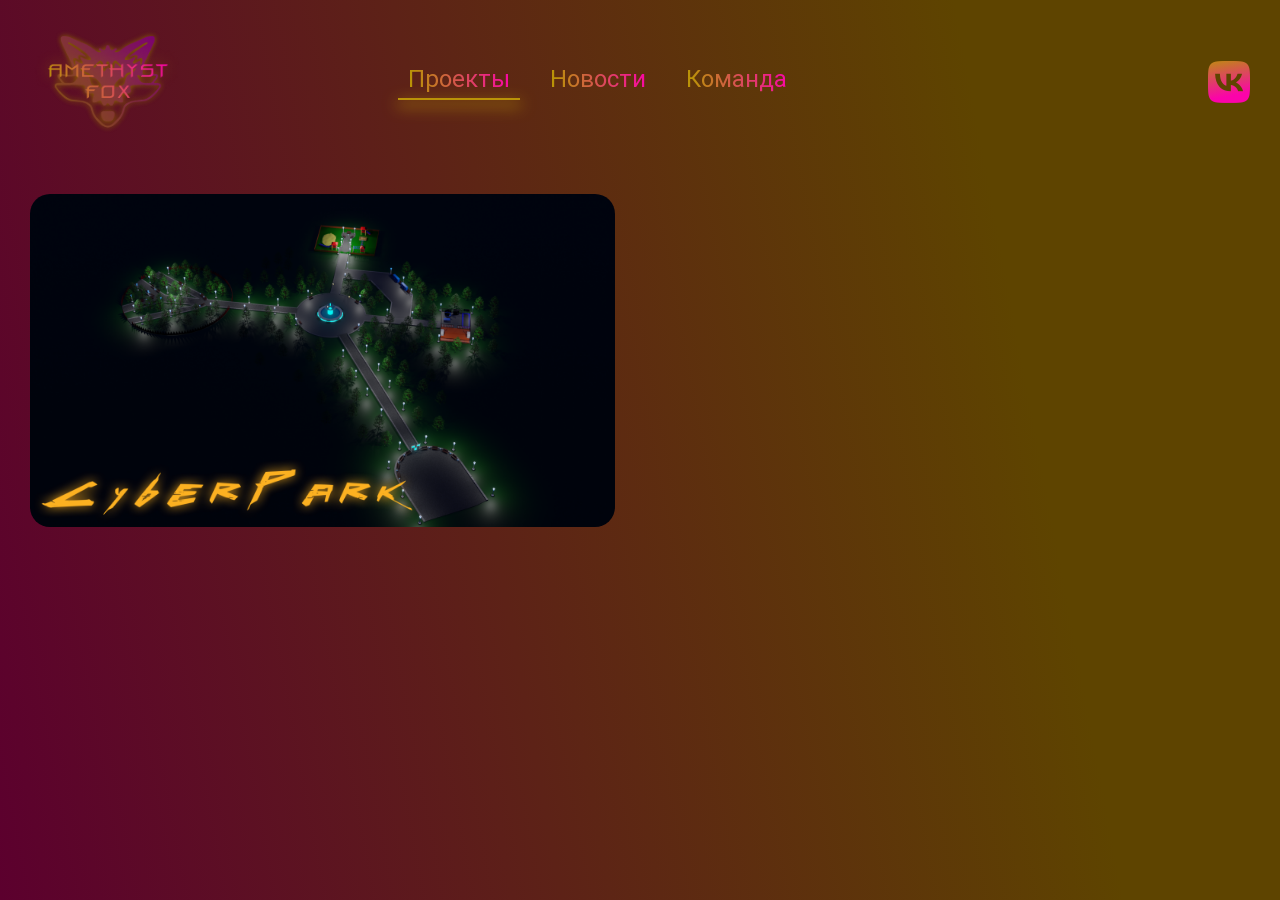
==== amethyst_fox/index.html @ 81693882 "update" ====
<!doctype html><html lang="ru"><head><meta charset="utf-8"/><link rel="icon" href="./favicon.ico"/><meta name="viewport" content="width=device-width,initial-scale=1"/><title>Spectra Team</title><script defer="defer" src="./static/js/main.800556c4.js"></script><link href="./static/css/main.6dbc0bc2.css" rel="stylesheet"></head><body><noscript>You need to enable JavaScript to run this app.</noscript><div id="root"></div></body></html>
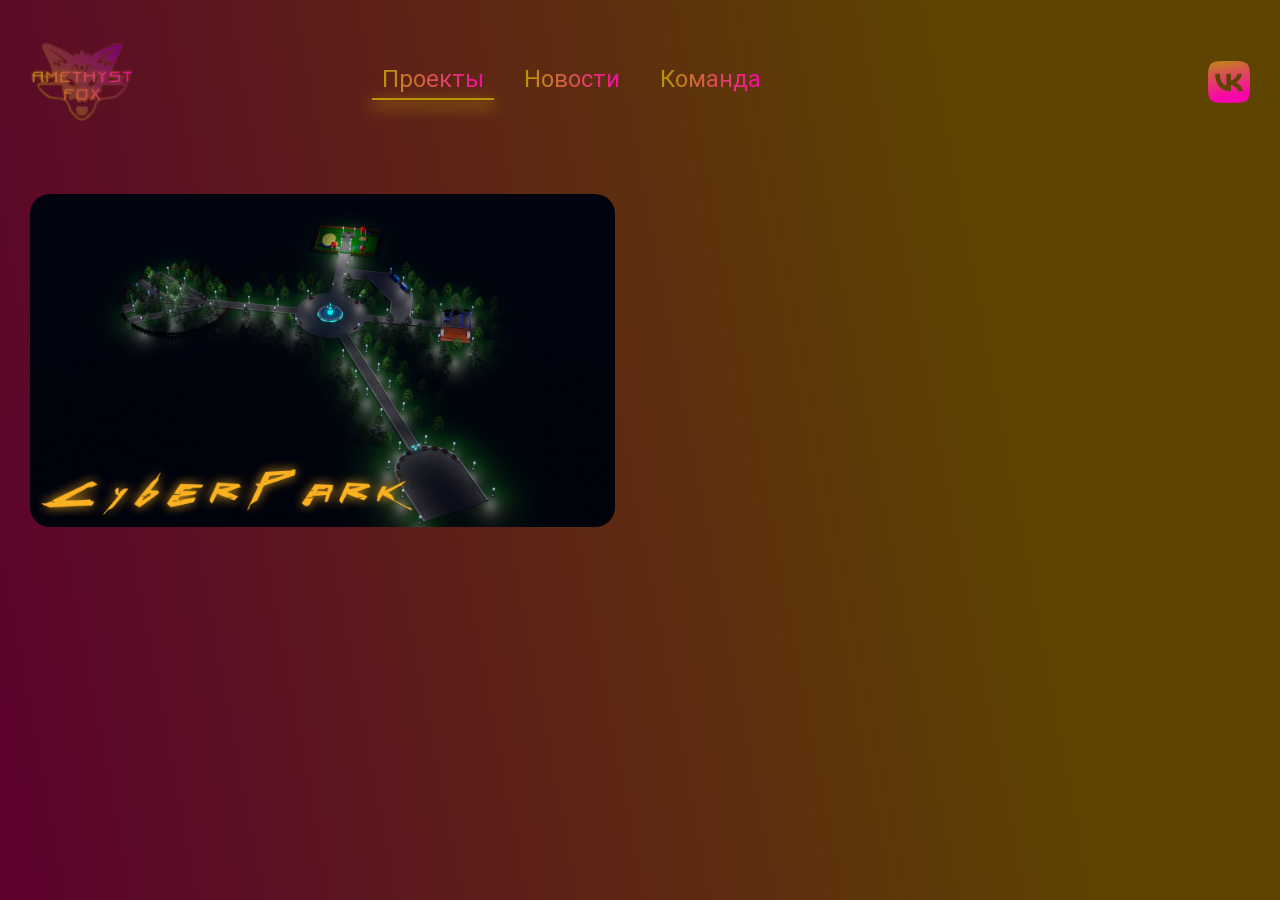
==== commit 8ccec767: "update" ====
--- a/amethyst_fox/index.html
+++ b/amethyst_fox/index.html
@@ -1 +1 @@
-<!doctype html><html lang="ru"><head><meta charset="utf-8"/><link rel="icon" href="./favicon.ico"/><meta name="viewport" content="width=device-width,initial-scale=1"/><title>Spectra Team</title><script defer="defer" src="./static/js/main.800556c4.js"></script><link href="./static/css/main.6dbc0bc2.css" rel="stylesheet"></head><body><noscript>You need to enable JavaScript to run this app.</noscript><div id="root"></div></body></html>+<!doctype html><html lang="ru"><head><meta charset="utf-8"/><link rel="icon" href="./favicon.ico"/><meta name="viewport" content="width=device-width,initial-scale=1"/><title>Amethyst Fox</title><script defer="defer" src="./static/js/main.585f5ad0.js"></script><link href="./static/css/main.6dbc0bc2.css" rel="stylesheet"></head><body><noscript>You need to enable JavaScript to run this app.</noscript><div id="root"></div></body></html>
